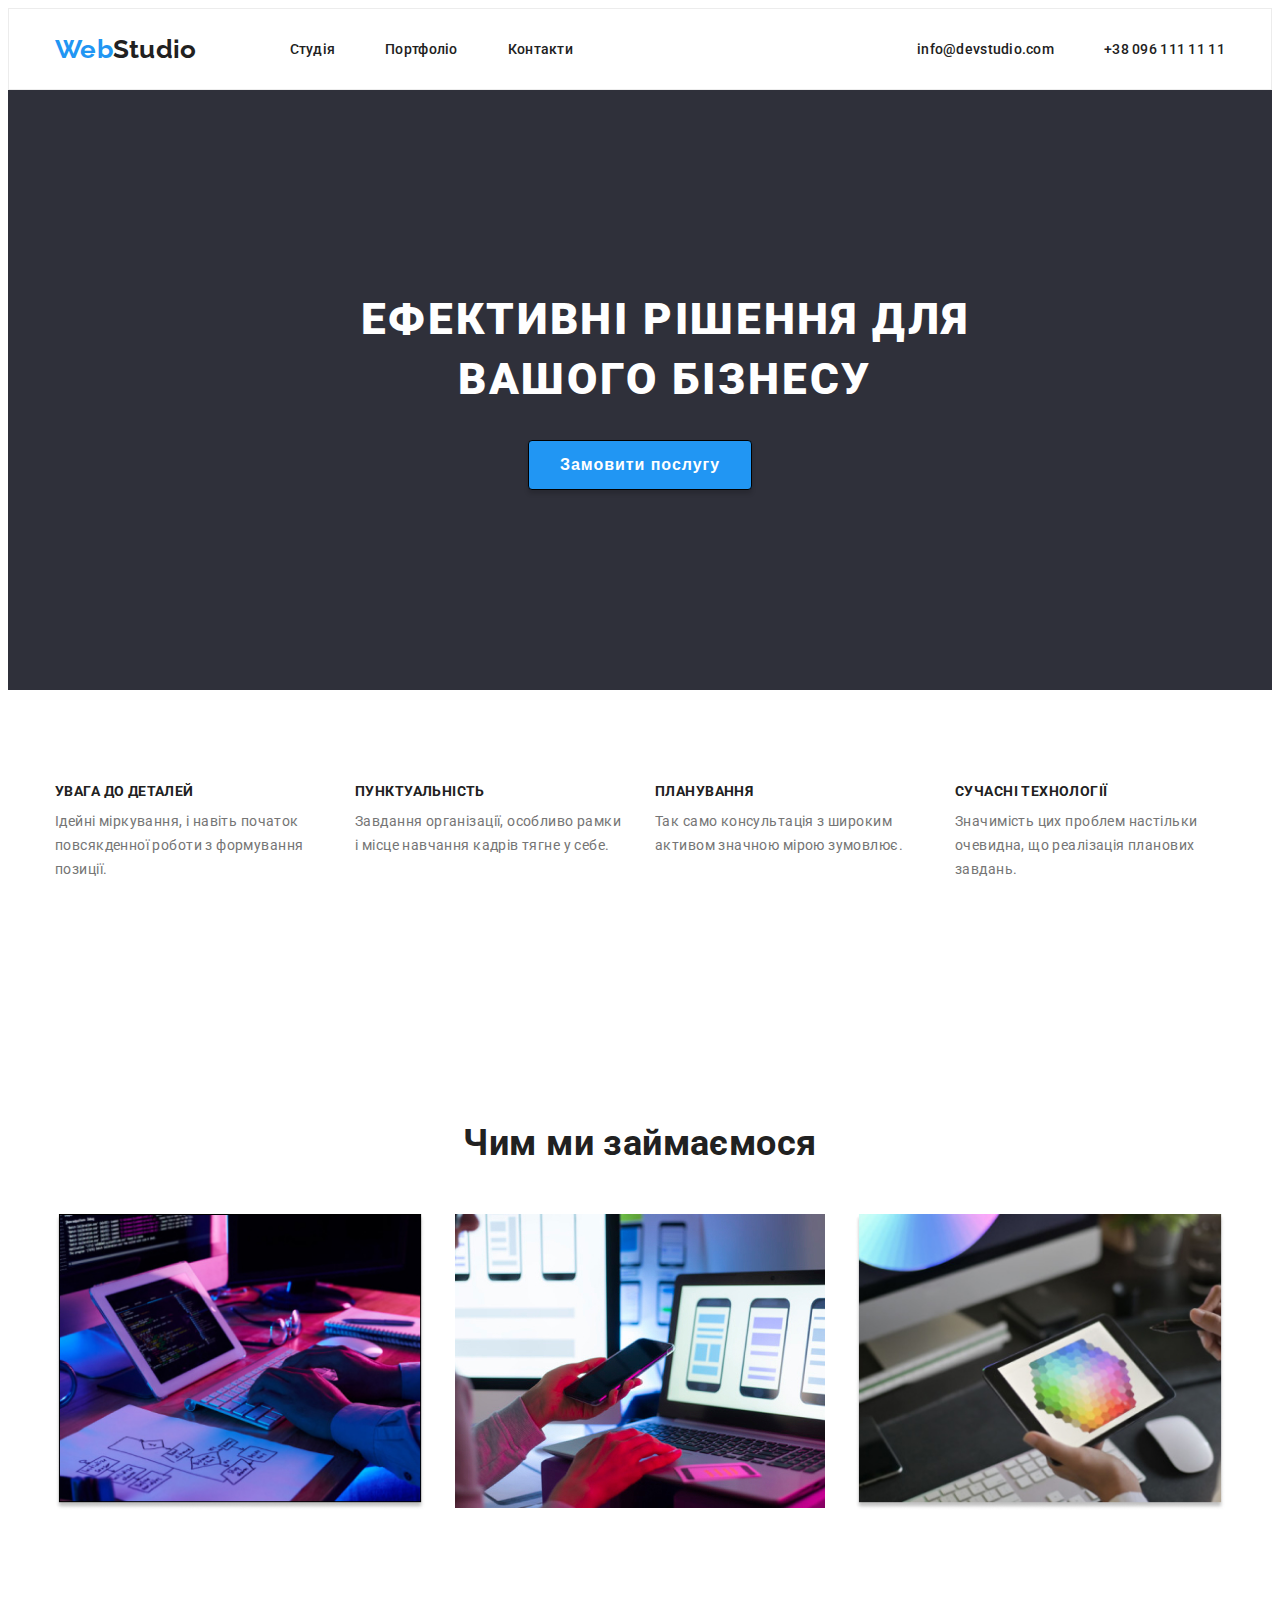
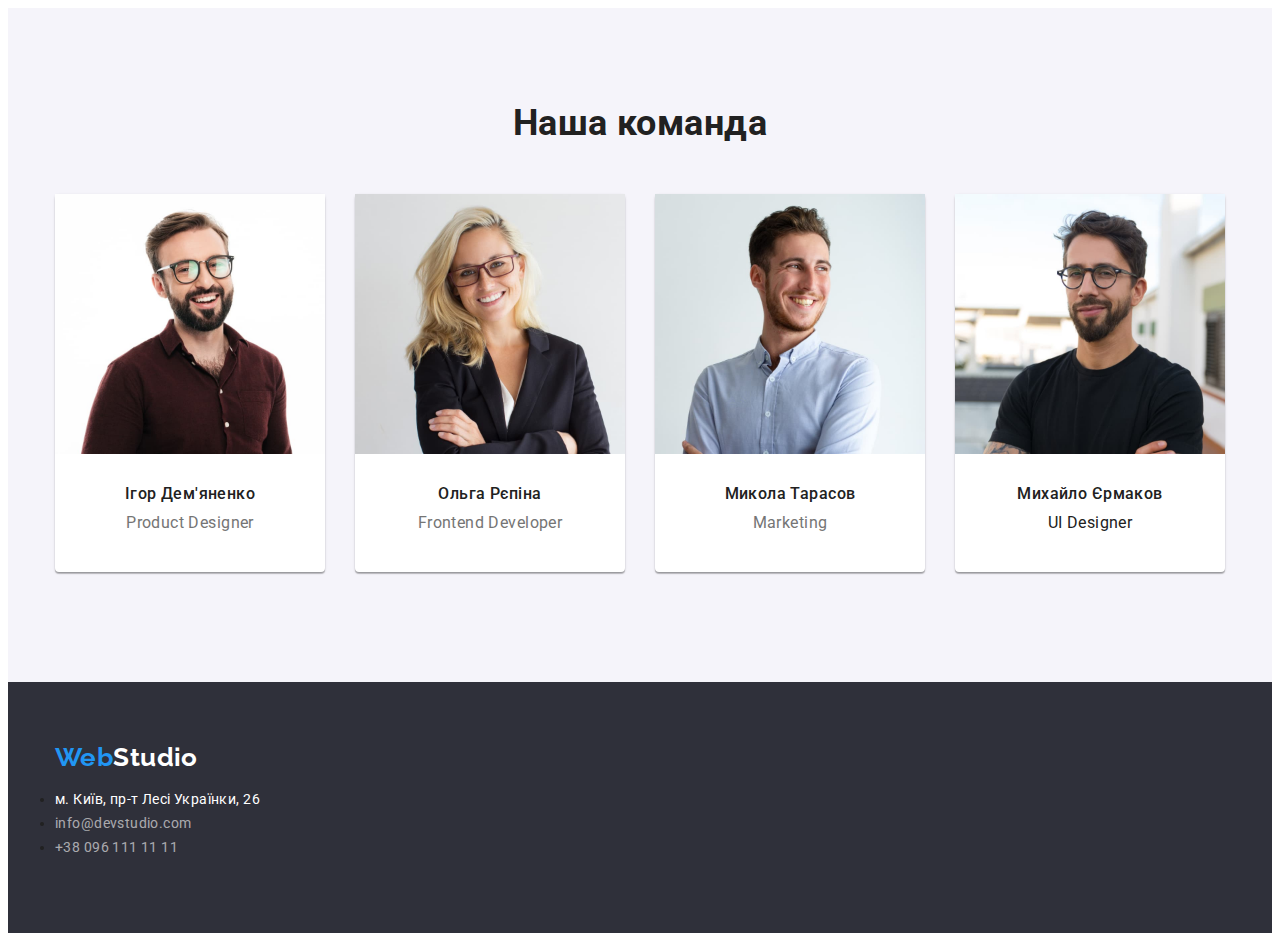
==== index.html @ ac8867df "flex" ====
<!DOCTYPE html>
<html lang="en">
<head>
    <meta charset="UTF-8">
    <meta http-equiv="X-UA-Compatible" content="IE=edge">
    <meta name="viewport" content="width=device-width, initial-scale=1.0">
    <link rel="preconnect" href="https://fonts.googleapis.com">
    <link rel="preconnect" href="https://fonts.gstatic.com" crossorigin>
    <link href="https://fonts.googleapis.com/css2?family=Raleway:wght@700&family=Roboto:wght@400;500;700;900&display=swap"
     rel="stylesheet"> 
	 <link rel="stylesheet" href="./css/normalize.css">
    <link rel="stylesheet" href="./css/style.css">
    
    <title>WebStudio</title>
</head>
<body>
    <!-- Шапка сайта -->
    <header class="page-header"> 
         <div class="header-container container ">
             <nav class="nav ">
             <a  href="./index.html" class=" logo logo-primary link" >
                <span class="logo-style">Web</span>Studio</a>
                <ul class="site-nav list ">
                <li class="iten"><a  href="./index.html" class="nav-link link"> Студія</a></li>
                <li class="iten"><a href="./portfolio.html"class="nav-link link">Портфоліо</a></li>
                <li class="iten"><a href="" class="nav-link link"> Контакти</a></li>
            </ul>
             </nav>
            <ul class="site-nav-list list" >
                <li class="iten"> <a href="mailto:info@devstudio.com"class="nav-link mail link">info@devstudio.com</a>
                </li>
                <li class="iten"> <a href="tel:+380961111111"class="nav-link link">+38 096 111 11 11</a>
                </li>
            </ul>
         </div>
    </header>
    <!-- Герой -->
    <main>
        <section class="hero overlay" >
            <div class="container hero-container">
                <h1 class="hero-title">Ефективні рішення для вашого бізнесу</h1>
                <button href="" class="button primary" type="button">Замовити послугу</button>
            </div>
        </section>
        <!-- Переваги -->
        <section class="features section ">
            <div class="features-container container">
                <!-- <h2>Наш подход</h2> -->
                <h2 hidden>переваги</h2>
                     <ul class=" list features">
                        <li class="features-item">
                <h3 class="uptitle features-title">УВАГА ДО ДЕТАЛЕЙ</h3>
                <p class="features-text">Ідейні міркування, і навіть початок повсякденної роботи з формування позиції.</p>
                </li>
                        <li class="features-item">
                <h3 class="uptitle features-title" >ПУНКТУАЛЬНІСТЬ</h3>
                <p class="features-text">Завдання організації, особливо рамки і місце навчання кадрів тягне у себе.</p>
                </li>
                        <li  class="features-item">
                <h3 class="uptitle features-title">ПЛАНУВАННЯ</h3>
                <p  class="features-text">Так само консультація з широким активом значною мірою зумовлює.</p>
                 </li>
                        <li class="features-item">
                <h3 class="uptitle features-title">СУЧАСНІ ТЕХНОЛОГІЇ</h3>
                <p  class="features-text">Значимість цих проблем настільки очевидна, що реалізація планових завдань.</p>
                </li>
            </div>
        </ul>
        </section>
        <!-- Види послуг -->
         <section  class="work section ">
         <div class="work-container container">
             <h2 class="section-title ">Чим ми займаємося</h2>
                     <ul class="work list" >
                 <li class="work-item">
                    <img src="./images/box 1.jpg"
                     alt="сфера_діяльності"
                     width="370" heigt="294">
                </li>
                 <li class="work-item">
                    <img src="./images/box 2.jpg"
                    alt="сфера_діяльності"
                    width="370"
                    heigt="294">
                </li>
                <li class="work-item">
                    <img src="./images/box 3.jpg"
                    alt="сфера_діяльності"
                    width="370"
                    heigt="294">
                </li>
                </ul>
         </div>
         </section>
        <!--  команда веб студії -->
         <section class="team section">
        <div class="container">
            <h2 class="section-title" >Наша команда</h2>
                <ul class="team">
                    <li class="team-iten">
                    <img src="./images/img(4).jpg"
                    alt="команда"
                    width="270"
                    heigt="260">
                    <h3 class="team-members-name">Ігор Дем'яненко</h3>
                    <p class="team-members-position">Product Designer</p>
                </li>
                <li class="team-iten">
                    <img src="./images/img(1)(1).jpg"
                    alt="команда"
                    width="270"
                    heigt="260">
                    <h3 class="team-members-name">Ольга Рєпіна</h3>
                    <p class="team-members-position">Frontend Developer</p>
                 </li>
                <li class="team-iten" >
                    <img src="./images/img(2)(1).jpg"
                     alt="команда"
                     width="270"
                     heigt="260" >
                     <h3 class="team-members-name">Микола Тарасов</h3>
                     <p class="team-members-position">Marketing</p>
                </li>
                <li class="team-iten" >
                    <img src="./images/img(3)(1).jpg"
                     alt="команда"
                     width="270"
                     heigt="260">
                     <h3 class="team-members-name">Михайло Єрмаков</h3>
                     <p lass="team-members-position">UI Designer</p>
                 </li>
            </ul>
        </div>
    </section>
    </main>
    <footer class="page-footer">
        <div class="footer-container container">
            <a href="./index.html" class="logo secondary link" aria-current="true"><span class="logo-style">Web</span>Studio</a>
            <address class=" address">
                <ul class="address-iten">
               <li>
                    <a href="https://goo.gl/maps/aBXnQsRiagTf6Zbh8"
                    target="blank"class="address-location link"
                    rel="nooperer noreferrer nofolow " >
                    м. Київ, пр-т Лесі Українки, 26</a>
                    </li>
                <li>
                    <a href="mailto:info@devstudio.com"class="link">info@devstudio.com</a>
                  </li>
                <li>
                    <a href="tel:+380961111111"class="link">+38 096 111 11 11</a>
                 </li>
                </ul>
            </address>
        </div>
    </footer>
</body>
</html>
---- css/style.css ----
:root {
        --primary-text-color: #212121;
        --secondary-text-color: #757575;
        --accent-color: #2196F3;
        --primary-white-color: #ffffff;
        --footer-text-color: rgba(255, 255, 255, 0.6);
        --site-devs-text-color: rgba(255, 255, 255, 0.4);
        --secondary-bg-color: #F5F4FA;
        --work-title-bg: rgba(47, 48, 58, 0.8);
        --footer-bg-color: #2F303A;
        --clients-logos-bg: #AFB1B8;
        --ftr-social-logos-bg: rgba(255, 255, 255, 0.1);
        }
        /* General styles */
        body {
        font-family: 'Roboto', sans-serif;
        font-weight: 400;
        font-size: 14px;
        letter-spacing: 0.03em;
        line-height: 1.14;
        color: var(--primary-text-color);
        background-color: var(--primary-white-color);
        }
         /* reset start */
         html {
            box-sizing: border-box;
            }
            *,
            *::before,
            *::after {
            box-sizing: inherit;
            }
         h1,
         h2,
         h3,
         h4,
         h5,
         h6, 
         p{
            margin: 0;
         }
        
        .link {
        text-decoration: none;
        color: var(--primary-text-color);
        }
        .list{
            list-style: none;
            margin: 0;
            padding: 0;
        }
        .img{
            display: block;
        }
        .section{
            padding-top: 94px;
            padding-bottom: 94px;
        }
    
         /* haeder  */
         .container{
            width: 1200px;
            padding-right: 15px;
            padding-left: 15px;
            margin-left: auto;
            margin-right: auto;
         }
         .header-container{
            display: flex;
            align-items: center;
            margin-top: 0;
            padding-top: 0;
            padding-bottom: 0;
            font-weight: 500;
            letter-spacing: 0.02em;
         }
         .header-link{
            margin-right: 93px;
         }
         .page-header{
            border: 1px solid #ECECEC;
         }
        /* Logo  */
        .logo {
        font-family: 'Raleway', sans-serif;
        font-weight: 700;
        }
        .logo-primary{
        font-size: 26px;
        line-height: 31px;
        }
        .logo.secondary {
        font-size: 26px;
        line-height: 31px;
        color: var(--primary-white-color);
        }
        .logo .logo-style {
        color: var(--accent-color);
        }
        /* Website nav */
       .nav{
        display: flex;
        align-items: center;
       }
       .contacts-nav{
        display: flex;
        margin-left: auto;
       }
        .nav-link{
        display: block;
        padding-top: 32px;
        padding-bottom: 32px;
        font-style: normal;
        font-weight: 500;
        font-size: 14px;
        line-height: 16px;
        letter-spacing: 0.02em;
        }
        .nav-link:hover,
        .nav-link:focus {
            color: var(--accent-color);
        }
        .mail{
        margin-right: 50px;
        }
        .contacts-nav .link{   
    
        color: var(--secondary-text-color);
        }
         /* site nav */
         .site-nav {
            display: flex;
            margin-left: 93px;
        } 
        .site-nav .iten{
            
            margin-right: 50px;
        }
        .site-nav-list{
            display: flex;
            margin-left: 344px;
        }
        .site-nav .iten:last-child{
            margin-right: 0;
        }
        .site-nav .iten:not(:last-child){
            margin-right: 50px;
        }
        /* hero section */
        .hero {
            text-align: center;
            background-color: var(--footer-bg-color);
            }
            .overlay    {
            max-width: 1600px;
             height: 600px;
             margin-right: auto;
             margin-left: auto;
                
            background-image: linear-gradient(to right, rgba(47, 48, 58, 0.8), rgba(47, 48, 58, 0.8)), url(../images/hero.jpg);
            background-repeat: no-repeat;
            background-position: center;
            background-size: cover;
                
              }
            .hero-container {
            padding: 200px 277px;
            color: var(--primary-white-color);
            }
        .hero-title {
            margin-bottom: 30px;
         width: 696px;
        font-weight: 900;
        font-size: 44px;
        line-height: 1.36;
        text-align: center;
        letter-spacing: 0.06em;
        text-transform: uppercase;
        color: var(--primary-white-color);
        background-color: var(--footer-bg-color);
        }
        /* Button */
     .button {
        min-width: 216;
        min-height: 50;
        padding: 9px 31px;

        font-size: 16px;
        text-decoration: none;
        border: 1px solid #000000;
        box-shadow: 0px 4px 4px rgba(0, 0, 0, 0.15);
        border-radius: 4px;
        }
     .button.primary {
        font-weight: 700;
        line-height: 30px;
        letter-spacing: 0.06em;
        color: var(--primary-white-color);
        background-color: var(--accent-color);
        }
        .button.secondary {
        font-weight: 500;
        line-height: 1.62;
        letter-spacing: 0.03em;
        color: var(--primary-text-color);
        background-color: var(--secondary-bg-color);
        }
        .button.secondary:hover,
        .button.secondary:focus {
        color: var(--primary-white-color);
        background-color: var(--accent-color);
        }
        /* Uppercase titles */
        .uptitle {
        margin-bottom:10px ;
        font-size: inherit;
        font-weight: 700;
        text-transform: uppercase;
        }
        /* features */
        .features {
            display: flex;
            }
        .uptitle.features-title {
         color: var(--primary-text-color);
        }
        .features-item {
            display: block;
            content: "";
            width: 270px;
            height: 120px;
            margin-bottom: 30px;
            
            background-size: 70px 70px;
            background-repeat: no-repeat;
            background-position: center;
            background-color: var(--primary-white-color);
            border-radius: 4px;;
            }
            .features-item:not(:last-child) {
                margin-right: 30px;
                }
            
        .features-text {
        
        font-weight: 400;
        line-height: 1.71;
        color: var(--secondary-text-color);
        }
        /* General section title*/
        .section-title {
            margin-bottom: 50px;
   
        font-weight: 700;
        font-size: 36px;
        line-height: 42px;
        text-align: center;
        color: var(--primary-text-color);
        }
        /* Work section */
       
        .work {
            display: flex;
            margin-right: auto;
            margin-left: auto;
            }
            .work-item {
                position: relative;
                }
                .work-item:not(:last-child) {
                margin-right: 30px;
                }
                
                
        /* Team section */
        .team {
        padding-inline-start:0;
        background-color: var(--secondary-bg-color);
        font-size: 16px;
        line-height: 1.19;
        display: flex;
        
        }
        .team-iten{
        display: flex;
        flex-direction: column;
        align-items: center;
        padding-bottom: 24px;
   
       
        width: 270px;
        box-shadow: 0px 2px 1px rgba(0, 0, 0, 0.2), 0px 1px 1px rgba(0, 0, 0, 0.14), 0px 1px 3px rgba(0, 0, 0, 0.12);
        border-radius: 4px;
        background-color: var(--primary-white-color);
        }
        .team-iten:not(:last-child) {
            margin-right: 30px;
            }
        
        .team .team-members-name {
        font-size: inherit;
        font-weight: 500;
        color: var(--primary-text-color);
        }
        .team-members-name{
         margin-top: 30px;
         margin-bottom: 10px;
            
        }
        .team .team-members-position {
        color: var(--secondary-text-color);
        }
        .team-members-position{
        margin-top: 0;
        margin-bottom: 16px;}
        /* Footer */
        .page-footer {
        background: var(--footer-bg-color);
        }
        .footer-container{
        padding-top: 60px;
        padding-bottom: 60px;
        }
        /* address */
        
        .address-iten{
         padding-inline-start:0;
        }
        .address .link{
            font-style: normal;
            font-weight: 400;
            font-size: 14px;
            line-height: 24px;
           
            letter-spacing: 0.03em;
            
            color: rgba(255, 255, 255, 0.6);
        }
        .address .link.address-location {
        color: var(--primary-white-color);
        }
        /* Subscription */
        .uptitle.signup-title {
        color: var(--primary-white-color);
        }
        .site-devs {
        font-size: 12px;
        line-height: 2;
        color: var(--site-devs-text-color);
        }
        /* Portfolio page */
        .site-nav .link.current {
            color: var(--accent-color);
        }
        .flex-container{
            display: flex;
            flex-wrap: wrap;
           
        }
        .flex-title{
           padding-left: 24px;
           padding-top: 20px;
        }
        .flex-element{
            width: 370px;
            margin-right: 30px;
            margin-bottom: 30px;
        }
        .flex-element:nth-child(3n){
            margin-right: 0;
            }
        .flex-element:focus,
        .flex-element:hover {
            background: #ffffff;
            /* border: 1px solid #eeeeee; */
            box-sizing: border-box;
            box-shadow: 0px 1px 1px rgba(0, 0, 0, 0.12), 0px 4px 4px rgba(0, 0, 0, 0.06),
            1px 4px 6px rgba(0, 0, 0, 0.16);
            }
        .flex-iten:not(:last-child){
            /* border: 1px solid green; */
        margin-right: 8px;
        }
        .flex-nav{
            display: flex;
        flex-direction: column;
        align-items: center;
        padding-bottom: 34px;
        }
       
        .portfolio-section{
            padding-top: 94px;
            padding-bottom: 94px;
        }
        .portfolio-sample {
            margin-top: 4px;
        font-weight: 700;
        font-size: 18px;
        line-height: 36px;
        letter-spacing: 0.06em;
        color: var(--primary-text-color);
        }
        .portfolio-info {
        font-weight: 400;
        font-size: 16px;
        line-height: 30px;
        color: var(--secondary-text-color);
        }
        .portfolio-description {
        font-size: 18px;
        line-height: 1.56;
        
        color: var(--primary-white-color);
        background-color: var(--accent-color);
        }
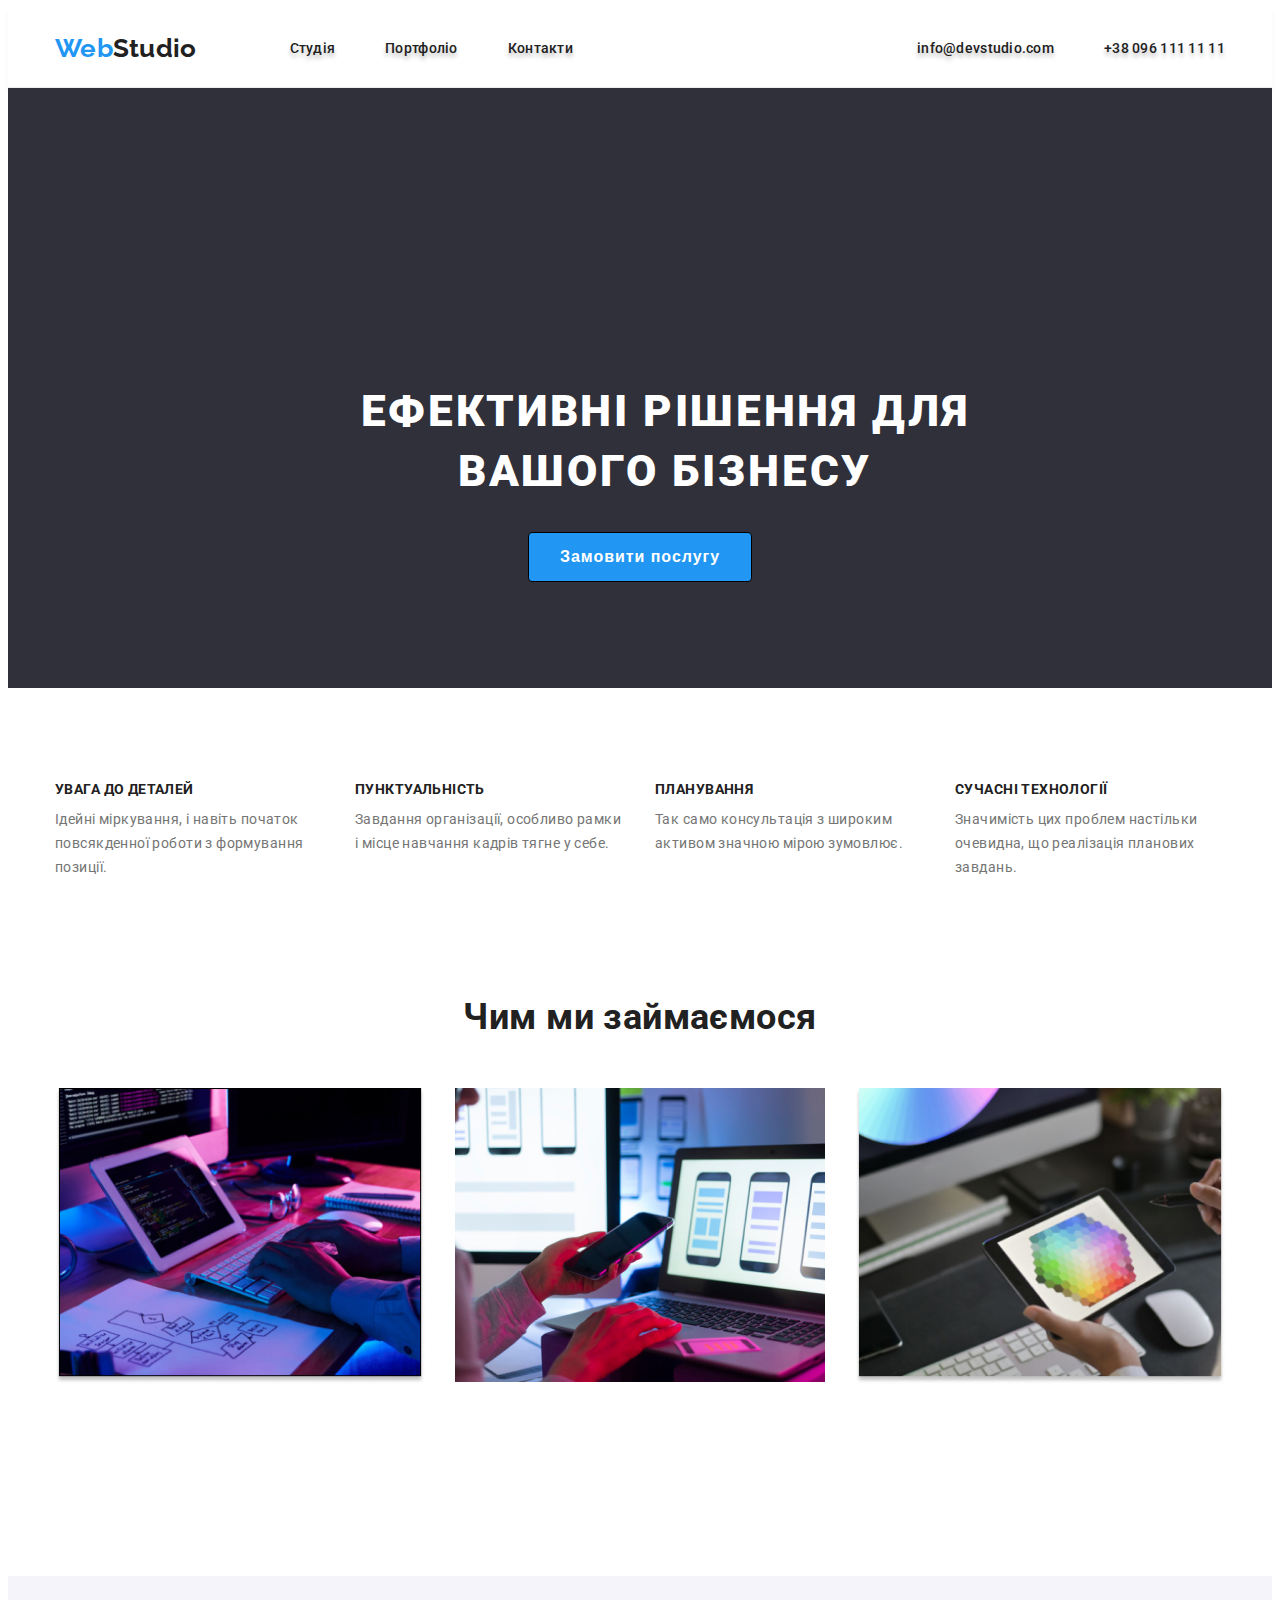
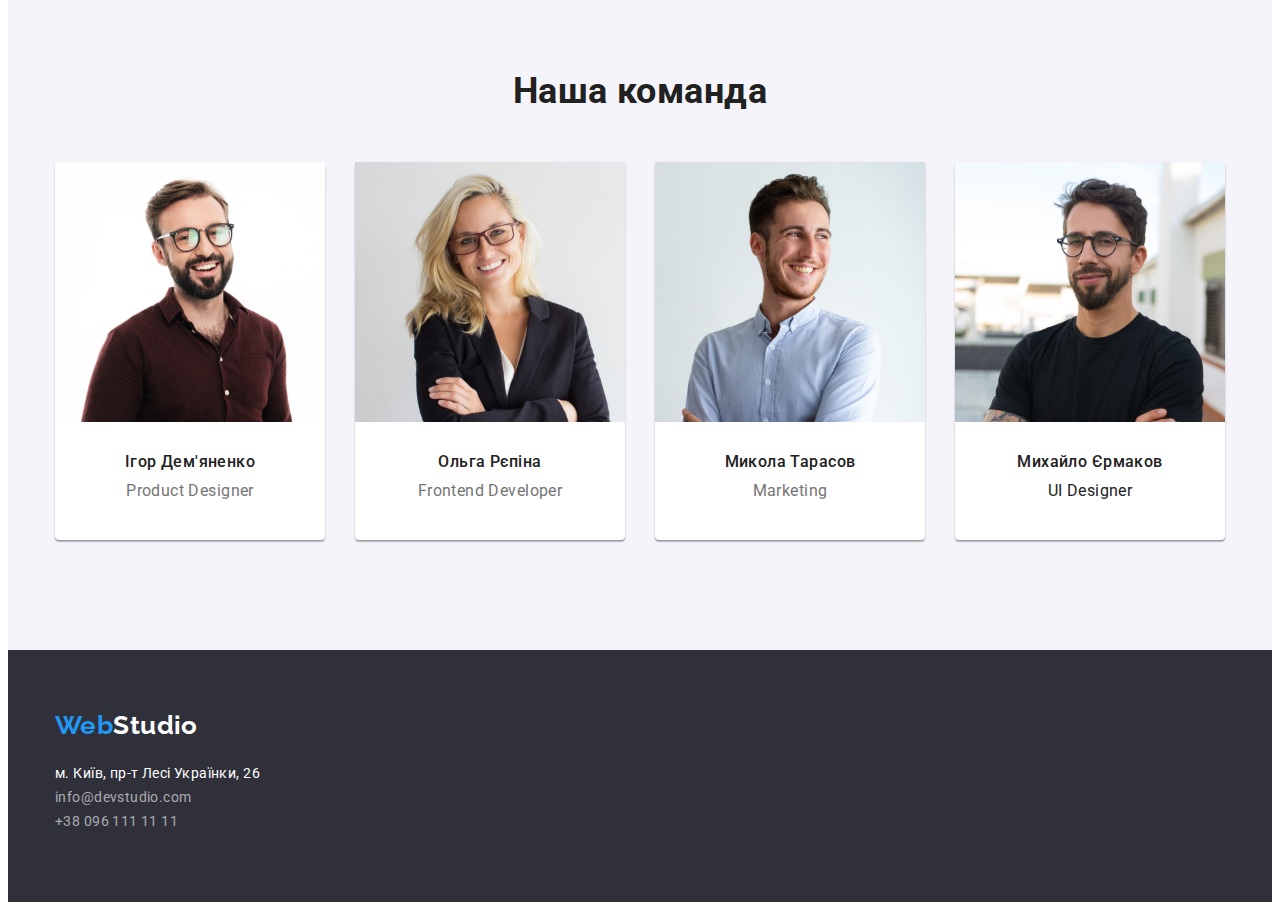
==== commit 407e1ccd: "правка 2" ====
--- a/index.html
+++ b/index.html
@@ -10,7 +10,9 @@
      rel="stylesheet"> 
 	 <link rel="stylesheet" href="./css/normalize.css">
     <link rel="stylesheet" href="./css/style.css">
-    
+    <link rel="stylesheet"  href="https://cdnjs.cloudflare.com/ajax/libs/modern-normalize/1.1.0/modern-normalize.min.css" 
+         integrity="sha512-wpPYUAdjBVSE4KJnH1VR1HeZfpl1ub8YT/NKx4PuQ5NmX2tKuGu6U/JRp5y+Y8XG2tV+wKQpNHVUX03MfMFn9Q=="
+         crossorigin="anonymous" referrerpolicy="no-referrer" />
     <title>WebStudio</title>
 </head>
 <body>
@@ -27,19 +29,19 @@
             </ul>
              </nav>
             <ul class="site-nav-list list" >
-                <li class="iten"> <a href="mailto:info@devstudio.com"class="nav-link mail link">info@devstudio.com</a>
+                <li class="iten"> <a href="mailto:info@devstudio.com"class="contacts-nav-link nav-link mail link">info@devstudio.com</a>
                 </li>
-                <li class="iten"> <a href="tel:+380961111111"class="nav-link link">+38 096 111 11 11</a>
+                <li class="iten"> <a href="tel:+380961111111"class="contacts-nav-link nav-link link">+38 096 111 11 11</a>
                 </li>
             </ul>
          </div>
     </header>
     <!-- Герой -->
     <main>
-        <section class="hero overlay" >
+        <section class="hero overlay section" >
             <div class="container hero-container">
                 <h1 class="hero-title">Ефективні рішення для вашого бізнесу</h1>
-                <button href="" class="button primary" type="button">Замовити послугу</button>
+                <button href="" class="button primary" type="button">  Замовити послугу</button>
             </div>
         </section>
         <!-- Переваги -->
@@ -68,7 +70,7 @@
         </ul>
         </section>
         <!-- Види послуг -->
-         <section  class="work section ">
+         <section  class="work  ">
          <div class="work-container container">
              <h2 class="section-title ">Чим ми займаємося</h2>
                      <ul class="work list" >
@@ -93,7 +95,7 @@
          </div>
          </section>
         <!--  команда веб студії -->
-         <section class="team section">
+         <section class="team-section section">
         <div class="container">
             <h2 class="section-title" >Наша команда</h2>
                 <ul class="team">
@@ -137,7 +139,7 @@
         <div class="footer-container container">
             <a href="./index.html" class="logo secondary link" aria-current="true"><span class="logo-style">Web</span>Studio</a>
             <address class=" address">
-                <ul class="address-iten">
+                <ul class="list address-iten">
                <li>
                     <a href="https://goo.gl/maps/aBXnQsRiagTf6Zbh8"
                     target="blank"class="address-location link"
--- a/css/style.css
+++ b/css/style.css
@@ -77,10 +77,18 @@
             letter-spacing: 0.02em;
          }
          .header-link{
-            margin-right: 93px;
+            
          }
          .page-header{
-            border: 1px solid #ECECEC;
+            max-width: 1600px;
+            height: 80px;
+            margin-right: auto;
+            margin-left: auto;
+            
+        box-shadow: 0px 4px 4px #F5F5F5;
+        border-bottom-width: 1px;
+        border-bottom-style:solid ;
+        border-bottom-color: #ECECEC;
          }
         /* Logo  */
         .logo {
@@ -117,11 +125,15 @@
         font-size: 14px;
         line-height: 16px;
         letter-spacing: 0.02em;
+        text-shadow: 0px 4px 4px rgba(0, 0, 0, 0.25);
         }
         .nav-link:hover,
         .nav-link:focus {
             color: var(--accent-color);
         }
+        .nav-link:active{
+            color: var(--accent-color);
+        }
         .mail{
         margin-right: 50px;
         }
@@ -131,8 +143,10 @@
         }
          /* site nav */
          .site-nav {
+            
             display: flex;
             margin-left: 93px;
+            color: var(--primary-text-color);
         } 
         .site-nav .iten{
             
@@ -166,6 +180,7 @@
                 
               }
             .hero-container {
+                
             padding: 200px 277px;
             color: var(--primary-white-color);
             }
@@ -189,26 +204,35 @@
 
         font-size: 16px;
         text-decoration: none;
-        border: 1px solid #000000;
-        box-shadow: 0px 4px 4px rgba(0, 0, 0, 0.15);
+        border: 1px ;
+       
+        }
+     .button.primary {
         border-radius: 4px;
-        }
-     .button.primary {
         font-weight: 700;
+        font-size: 16px;
         line-height: 30px;
         letter-spacing: 0.06em;
         color: var(--primary-white-color);
         background-color: var(--accent-color);
+      
+        letter-spacing: 0.06em;
+         color: #FFFFFF;
+        border: 1px solid #000000;
+        
         }
         .button.secondary {
-        font-weight: 500;
-        line-height: 1.62;
+        font-weight: 400;
+        font-size: 16px;
+        line-height: 30px;
         letter-spacing: 0.03em;
         color: var(--primary-text-color);
         background-color: var(--secondary-bg-color);
         }
         .button.secondary:hover,
         .button.secondary:focus {
+            box-shadow: 0px 4px 4px rgba(0, 0, 0, 0.15);
+            border-radius: 4px;
         color: var(--primary-white-color);
         background-color: var(--accent-color);
         }
@@ -231,7 +255,7 @@
             content: "";
             width: 270px;
             height: 120px;
-            margin-bottom: 30px;
+            
             
             background-size: 70px 70px;
             background-repeat: no-repeat;
@@ -251,7 +275,7 @@
         }
         /* General section title*/
         .section-title {
-            margin-bottom: 50px;
+         margin-bottom: 50px;
    
         font-weight: 700;
         font-size: 36px;
@@ -265,19 +289,31 @@
             display: flex;
             margin-right: auto;
             margin-left: auto;
-            }
-            .work-item {
-                position: relative;
+            padding-bottom: 94px;
+
+            }
+         .work-item {
+            position: relative;
+            display:block;
                 }
-                .work-item:not(:last-child) {
-                margin-right: 30px;
+        .work-item:not(:last-child) {
+             margin-right: 30px;
                 }
                 
                 
         /* Team section */
+        .team-section{
+        max-width: 1600px;
+      
+        margin-right: auto;
+        margin-left: auto;
+            background-color: var(--secondary-bg-color);
+        }
         .team {
+            
         padding-inline-start:0;
-        background-color: var(--secondary-bg-color);
+        margin-block-start: 1em;
+        margin-block-end: 1em;
         font-size: 16px;
         line-height: 1.19;
         display: flex;
@@ -317,6 +353,10 @@
         margin-bottom: 16px;}
         /* Footer */
         .page-footer {
+        max-width: 1600px;
+        height: 252px;
+        margin-right: auto;
+        margin-left: auto;
         background: var(--footer-bg-color);
         }
         .footer-container{
@@ -326,7 +366,8 @@
         /* address */
         
         .address-iten{
-         padding-inline-start:0;
+            padding-top: 20px;
+            font-size: 0;
         }
         .address .link{
             font-style: normal;
@@ -360,28 +401,42 @@
            
         }
         .flex-title{
-           padding-left: 24px;
-           padding-top: 20px;
+            padding: 20px 24px;
         }
         .flex-element{
+
             width: 370px;
             margin-right: 30px;
             margin-bottom: 30px;
+            border: 1px solid #eeeeee;
+             border-top: none;
         }
         .flex-element:nth-child(3n){
             margin-right: 0;
             }
-        .flex-element:focus,
-        .flex-element:hover {
+        
+        .flex-element{
+            background: #ffffff;
+            /* border: 1px solid #eeeeee; */
+            box-sizing: border-box;
+            
+            ;
+            }
+        .flex-iten:not(:last-child){
+            /* border: 1px solid green; */
+        margin-right: 8px;}
+
+        .flex-iten:focus,
+        .flex-iten:hover {
             background: #ffffff;
             /* border: 1px solid #eeeeee; */
             box-sizing: border-box;
             box-shadow: 0px 1px 1px rgba(0, 0, 0, 0.12), 0px 4px 4px rgba(0, 0, 0, 0.06),
             1px 4px 6px rgba(0, 0, 0, 0.16);
             }
-        .flex-iten:not(:last-child){
-            /* border: 1px solid green; */
-        margin-right: 8px;
+        
+        .iten{
+            display:block;
         }
         .flex-nav{
             display: flex;
@@ -395,11 +450,11 @@
             padding-bottom: 94px;
         }
         .portfolio-sample {
-            margin-top: 4px;
+           
         font-weight: 700;
         font-size: 18px;
         line-height: 36px;
-        letter-spacing: 0.06em;
+        
         color: var(--primary-text-color);
         }
         .portfolio-info {
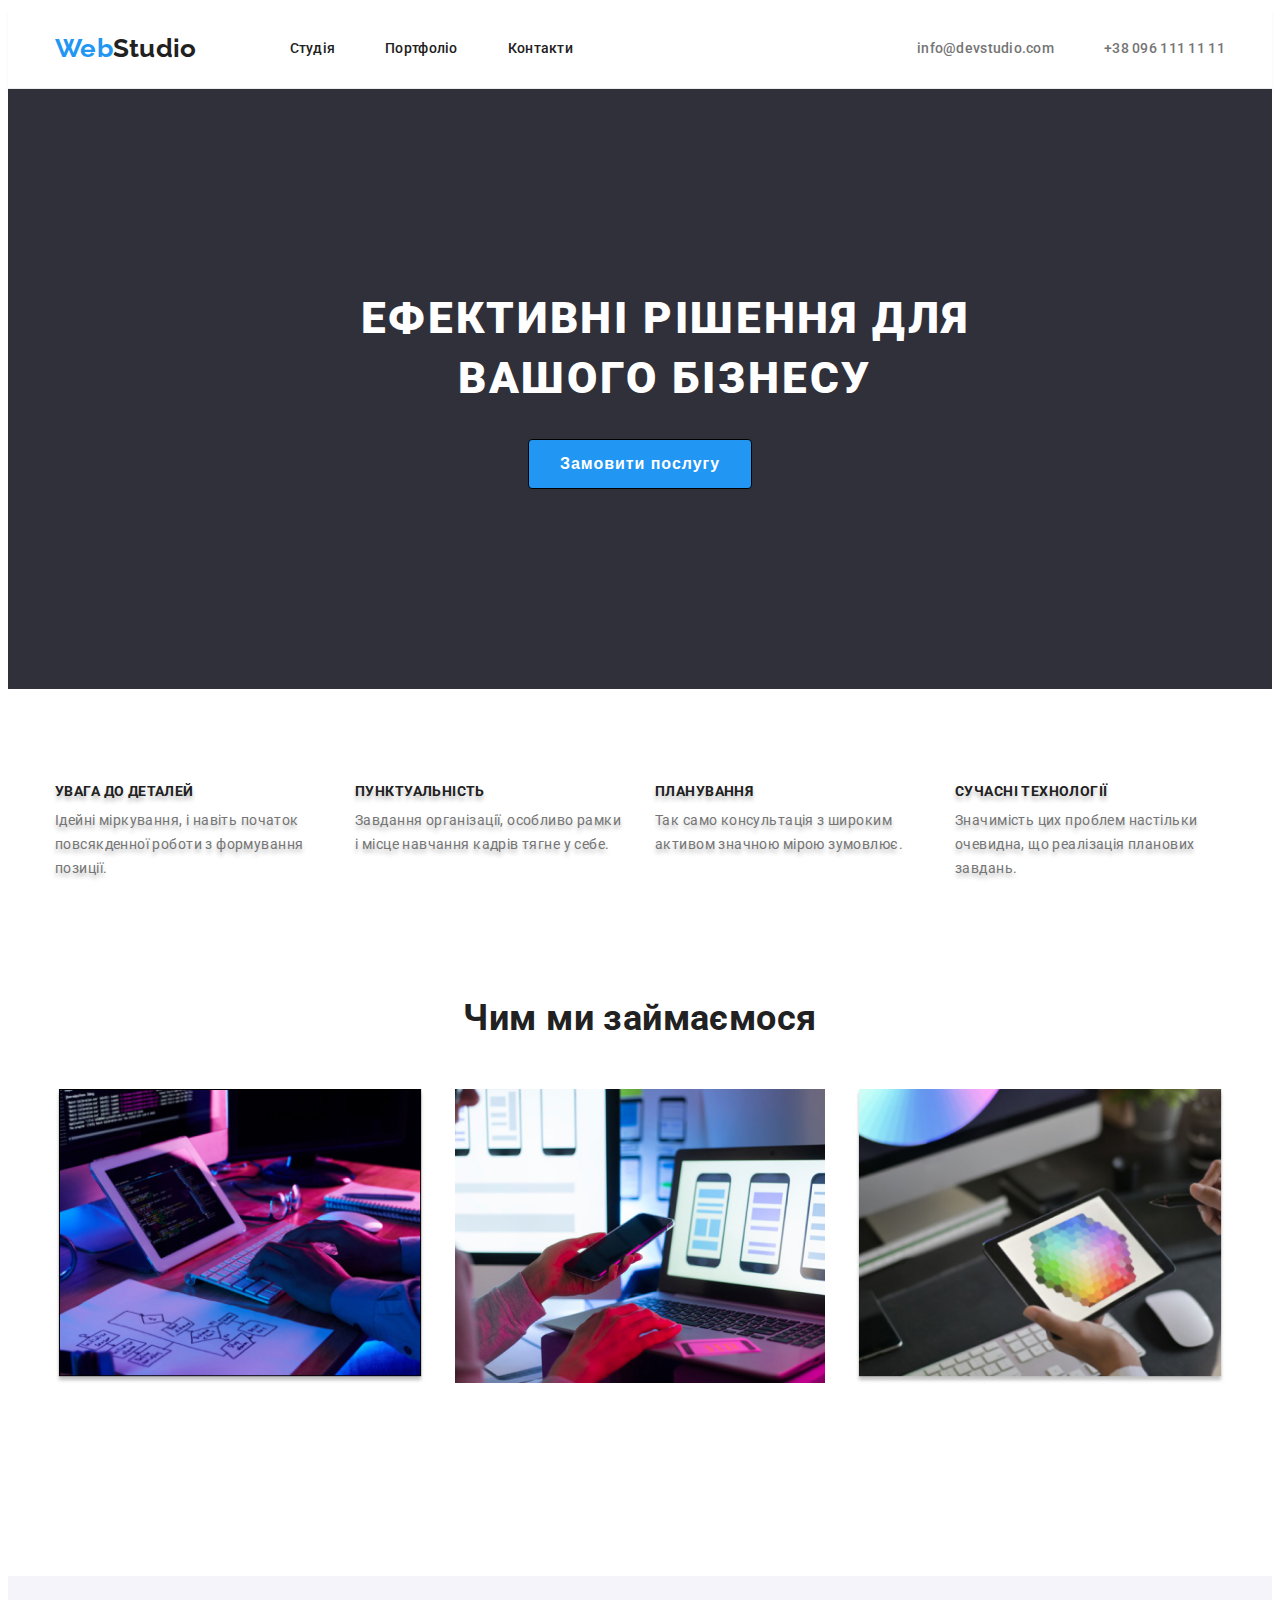
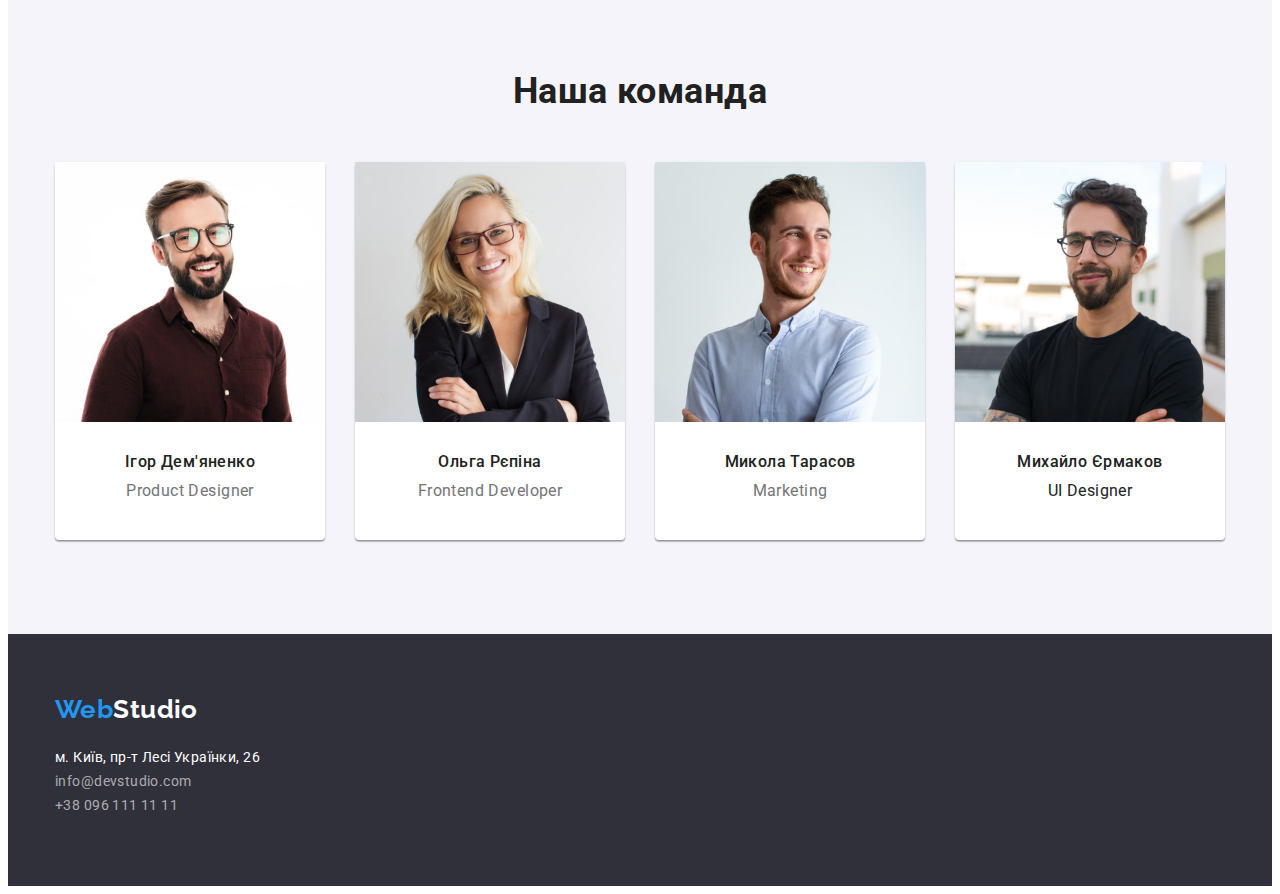
==== commit d8a96f7c: "правка 6.11" ====
--- a/index.html
+++ b/index.html
@@ -6,13 +6,13 @@
     <meta name="viewport" content="width=device-width, initial-scale=1.0">
     <link rel="preconnect" href="https://fonts.googleapis.com">
     <link rel="preconnect" href="https://fonts.gstatic.com" crossorigin>
-    <link href="https://fonts.googleapis.com/css2?family=Raleway:wght@700&family=Roboto:wght@400;500;700;900&display=swap"
-     rel="stylesheet"> 
-	 <link rel="stylesheet" href="./css/normalize.css">
-    <link rel="stylesheet" href="./css/style.css">
     <link rel="stylesheet"  href="https://cdnjs.cloudflare.com/ajax/libs/modern-normalize/1.1.0/modern-normalize.min.css" 
          integrity="sha512-wpPYUAdjBVSE4KJnH1VR1HeZfpl1ub8YT/NKx4PuQ5NmX2tKuGu6U/JRp5y+Y8XG2tV+wKQpNHVUX03MfMFn9Q=="
          crossorigin="anonymous" referrerpolicy="no-referrer" />
+    <link href="https://fonts.googleapis.com/css2?family=Raleway:wght@700&family=Roboto:wght@400;500;700;900&display=swap"
+        rel="stylesheet"> 
+	<link rel="stylesheet" href="./css/style.css">
+    
     <title>WebStudio</title>
 </head>
 <body>
@@ -29,16 +29,16 @@
             </ul>
              </nav>
             <ul class="site-nav-list list" >
-                <li class="iten"> <a href="mailto:info@devstudio.com"class="contacts-nav-link nav-link mail link">info@devstudio.com</a>
+                <li class="iten"> <a href="mailto:info@devstudio.com"class="contacts-nav-link mail link">info@devstudio.com</a>
                 </li>
-                <li class="iten"> <a href="tel:+380961111111"class="contacts-nav-link nav-link link">+38 096 111 11 11</a>
+                <li class="iten"> <a href="tel:+380961111111"class="contacts-nav-link link">+38 096 111 11 11</a>
                 </li>
             </ul>
          </div>
     </header>
     <!-- Герой -->
     <main>
-        <section class="hero overlay section" >
+        <section class="hero  " >
             <div class="container hero-container">
                 <h1 class="hero-title">Ефективні рішення для вашого бізнесу</h1>
                 <button href="" class="button primary" type="button">  Замовити послугу</button>
--- a/css/style.css
+++ b/css/style.css
@@ -80,10 +80,7 @@
             
          }
          .page-header{
-            max-width: 1600px;
-            height: 80px;
-            margin-right: auto;
-            margin-left: auto;
+           
             
         box-shadow: 0px 4px 4px #F5F5F5;
         border-bottom-width: 1px;
@@ -125,7 +122,7 @@
         font-size: 14px;
         line-height: 16px;
         letter-spacing: 0.02em;
-        text-shadow: 0px 4px 4px rgba(0, 0, 0, 0.25);
+        
         }
         .nav-link:hover,
         .nav-link:focus {
@@ -134,11 +131,25 @@
         .nav-link:active{
             color: var(--accent-color);
         }
+        .nav-link-portfolio{
+            text-shadow: 0px 4px 4px rgba(0, 0, 0, 0.25);
+        }
         .mail{
         margin-right: 50px;
         }
-        .contacts-nav .link{   
-    
+        .contacts-nav-link:hover,
+        .contacts-nav-link:focus{
+            color: var(--accent-color);
+        }
+        .contacts-nav-link{   
+            display: block;
+            padding-top: 32px;
+            padding-bottom: 32px;
+            font-style: normal;
+            font-weight: 500;
+            font-size: 14px;
+            line-height: 16px;
+            letter-spacing: 0.02em;
         color: var(--secondary-text-color);
         }
          /* site nav */
@@ -167,18 +178,9 @@
             text-align: center;
             background-color: var(--footer-bg-color);
             }
-            .overlay    {
-            max-width: 1600px;
-             height: 600px;
-             margin-right: auto;
-             margin-left: auto;
+          
                 
-            background-image: linear-gradient(to right, rgba(47, 48, 58, 0.8), rgba(47, 48, 58, 0.8)), url(../images/hero.jpg);
-            background-repeat: no-repeat;
-            background-position: center;
-            background-size: cover;
-                
-              }
+              
             .hero-container {
                 
             padding: 200px 277px;
@@ -205,7 +207,7 @@
         font-size: 16px;
         text-decoration: none;
         border: 1px ;
-       
+        border-radius: 4px;
         }
      .button.primary {
         border-radius: 4px;
@@ -222,12 +224,14 @@
         
         }
         .button.secondary {
-        font-weight: 400;
+        font-style: normal;
+        font-weight: 500;
         font-size: 16px;
-        line-height: 30px;
+        line-height: 26px;;
         letter-spacing: 0.03em;
         color: var(--primary-text-color);
         background-color: var(--secondary-bg-color);
+        
         }
         .button.secondary:hover,
         .button.secondary:focus {
@@ -239,13 +243,17 @@
         /* Uppercase titles */
         .uptitle {
         margin-bottom:10px ;
-        font-size: inherit;
+        font-style: normal;
         font-weight: 700;
-        text-transform: uppercase;
+        font-size: 14px;
+        line-height: 16px;
+        letter-spacing: 0.03em;
+        text-transform: uppercase
         }
         /* features */
         .features {
             display: flex;
+            text-shadow: 0px 4px 4px rgba(0, 0, 0, 0.25);
             }
         .uptitle.features-title {
          color: var(--primary-text-color);
@@ -303,8 +311,7 @@
                 
         /* Team section */
         .team-section{
-        max-width: 1600px;
-      
+        
         margin-right: auto;
         margin-left: auto;
             background-color: var(--secondary-bg-color);
@@ -312,8 +319,8 @@
         .team {
             
         padding-inline-start:0;
-        margin-block-start: 1em;
-        margin-block-end: 1em;
+        margin: 0;
+        
         font-size: 16px;
         line-height: 1.19;
         display: flex;
@@ -353,7 +360,7 @@
         margin-bottom: 16px;}
         /* Footer */
         .page-footer {
-        max-width: 1600px;
+        
         height: 252px;
         margin-right: auto;
         margin-left: auto;
@@ -366,7 +373,7 @@
         /* address */
         
         .address-iten{
-            padding-top: 20px;
+            margin-top: 20px;
             font-size: 0;
         }
         .address .link{
@@ -431,8 +438,7 @@
             background: #ffffff;
             /* border: 1px solid #eeeeee; */
             box-sizing: border-box;
-            box-shadow: 0px 1px 1px rgba(0, 0, 0, 0.12), 0px 4px 4px rgba(0, 0, 0, 0.06),
-            1px 4px 6px rgba(0, 0, 0, 0.16);
+           
             }
         
         .iten{
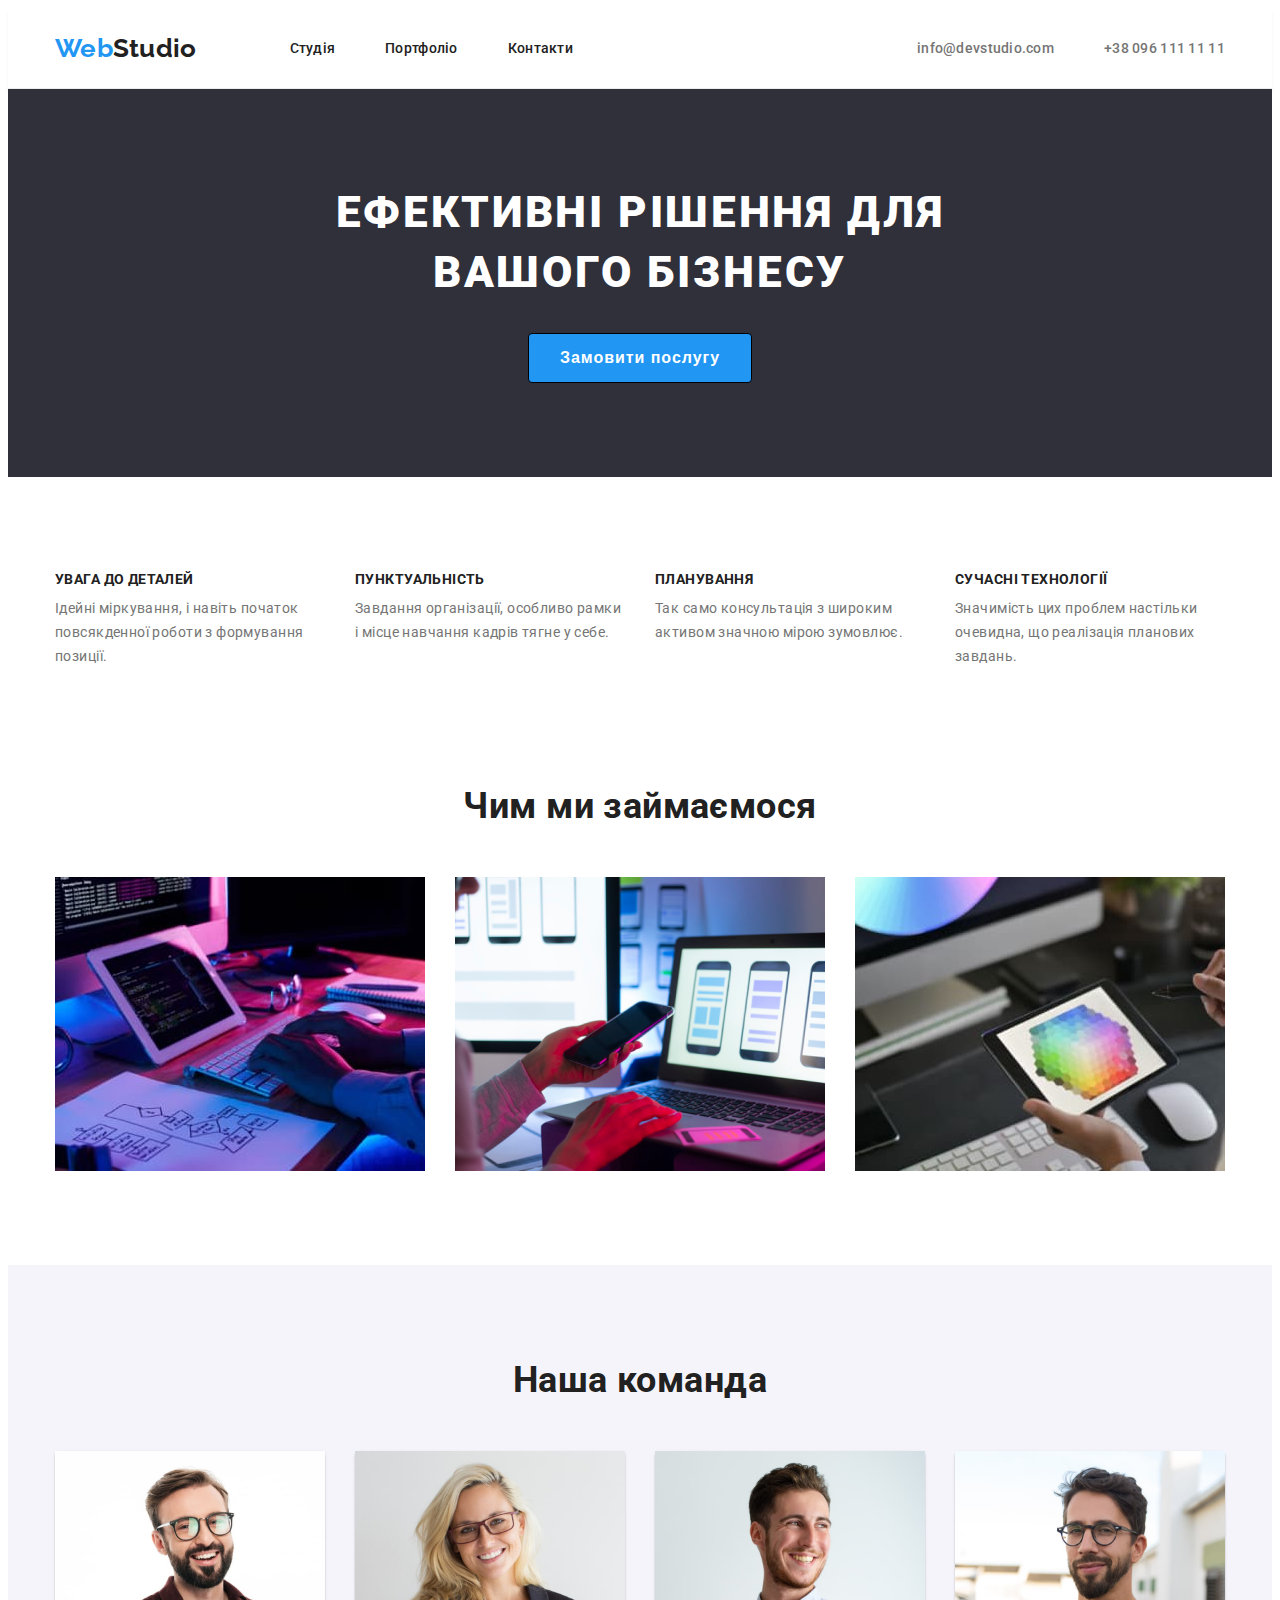
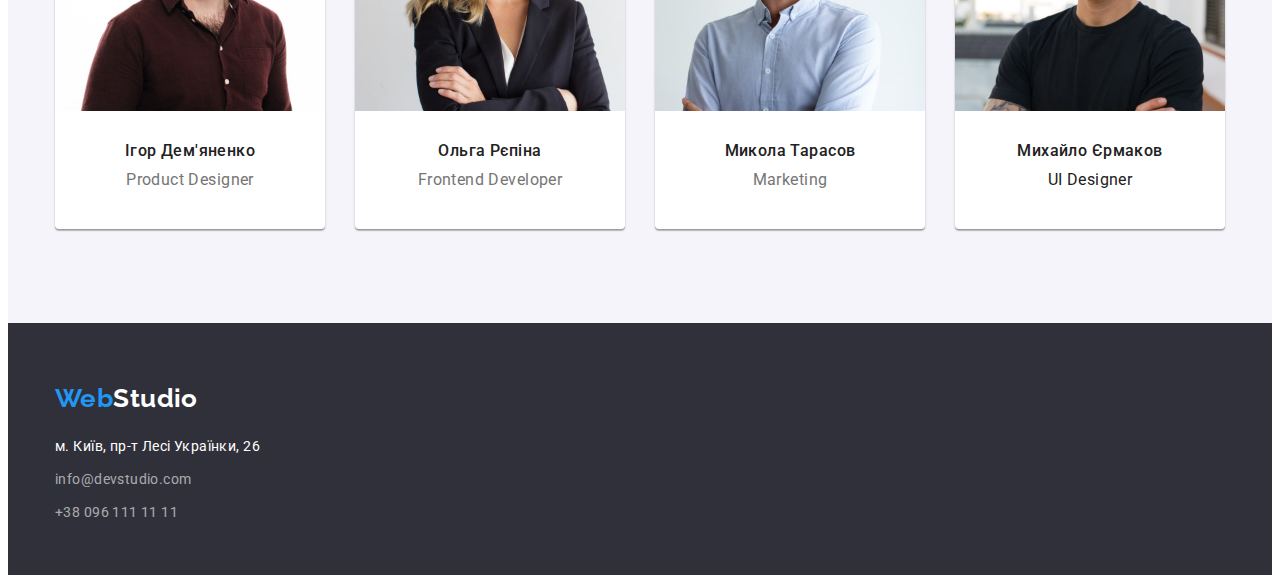
==== commit 35e4a3e8: "правки7.11" ====
--- a/index.html
+++ b/index.html
@@ -17,8 +17,8 @@
 </head>
 <body>
     <!-- Шапка сайта -->
-    <header class="page-header"> 
-         <div class="header-container container ">
+    <header class="page-header "> 
+         <div class="header-container container  ">
              <nav class="nav ">
              <a  href="./index.html" class=" logo logo-primary link" >
                 <span class="logo-style">Web</span>Studio</a>
@@ -38,11 +38,11 @@
     </header>
     <!-- Герой -->
     <main>
-        <section class="hero  " >
-            <div class="container hero-container">
-                <h1 class="hero-title">Ефективні рішення для вашого бізнесу</h1>
+        <section class="hero section " >
+            
+                <h1 class="hero-title container">Ефективні рішення для вашого бізнесу</h1>
                 <button href="" class="button primary" type="button">  Замовити послугу</button>
-            </div>
+            
         </section>
         <!-- Переваги -->
         <section class="features section ">
@@ -70,12 +70,12 @@
         </ul>
         </section>
         <!-- Види послуг -->
-         <section  class="work  ">
-         <div class="work-container container">
+         <section  class="work section ">
+         <div class=" container"  >
              <h2 class="section-title ">Чим ми займаємося</h2>
                      <ul class="work list" >
                  <li class="work-item">
-                    <img src="./images/box 1.jpg"
+                    <img  src="./images/box 1.jpg"
                      alt="сфера_діяльності"
                      width="370" heigt="294">
                 </li>
@@ -140,16 +140,16 @@
             <a href="./index.html" class="logo secondary link" aria-current="true"><span class="logo-style">Web</span>Studio</a>
             <address class=" address">
                 <ul class="list address-iten">
-               <li>
+               <li class="footer">
                     <a href="https://goo.gl/maps/aBXnQsRiagTf6Zbh8"
                     target="blank"class="address-location link"
                     rel="nooperer noreferrer nofolow " >
                     м. Київ, пр-т Лесі Українки, 26</a>
                     </li>
-                <li>
+                <li class="footer">
                     <a href="mailto:info@devstudio.com"class="link">info@devstudio.com</a>
                   </li>
-                <li>
+                <li >
                     <a href="tel:+380961111111"class="link">+38 096 111 11 11</a>
                  </li>
                 </ul>
--- a/css/style.css
+++ b/css/style.css
@@ -53,7 +53,9 @@
         }
         .img{
             display: block;
-        }
+
+        }
+        
         .section{
             padding-top: 94px;
             padding-bottom: 94px;
@@ -131,7 +133,13 @@
         .nav-link:active{
             color: var(--accent-color);
         }
+        .nav-link-portfolio:hover,
+        .nav-link-portfolio:focus{
+            color: var(--accent-color);
+            
+        }
         .nav-link-portfolio{
+            
             text-shadow: 0px 4px 4px rgba(0, 0, 0, 0.25);
         }
         .mail{
@@ -178,16 +186,15 @@
             text-align: center;
             background-color: var(--footer-bg-color);
             }
-          
-                
-              
-            .hero-container {
-                
-            padding: 200px 277px;
-            color: var(--primary-white-color);
-            }
+          .hero-container {
+                 color: var(--primary-white-color);
+            }
+            .hero .section{
+                padding: 200px;
+            }
+
         .hero-title {
-            margin-bottom: 30px;
+        margin-bottom: 30px;
          width: 696px;
         font-weight: 900;
         font-size: 44px;
@@ -195,6 +202,7 @@
         text-align: center;
         letter-spacing: 0.06em;
         text-transform: uppercase;
+       
         color: var(--primary-white-color);
         background-color: var(--footer-bg-color);
         }
@@ -224,6 +232,7 @@
         
         }
         .button.secondary {
+        cursor:pointer;
         font-style: normal;
         font-weight: 500;
         font-size: 16px;
@@ -253,14 +262,14 @@
         /* features */
         .features {
             display: flex;
-            text-shadow: 0px 4px 4px rgba(0, 0, 0, 0.25);
+            padding-bottom: 0;
             }
         .uptitle.features-title {
          color: var(--primary-text-color);
         }
         .features-item {
             display: block;
-            content: "";
+            
             width: 270px;
             height: 120px;
             
@@ -297,12 +306,12 @@
             display: flex;
             margin-right: auto;
             margin-left: auto;
-            padding-bottom: 94px;
-
-            }
+            vertical-align: bottom;
+             }
          .work-item {
             position: relative;
-            display:block;
+            display: flex;
+           
                 }
         .work-item:not(:last-child) {
              margin-right: 30px;
@@ -360,17 +369,19 @@
         margin-bottom: 16px;}
         /* Footer */
         .page-footer {
+        padding-top: 60px;
+        padding-bottom: 60px;
         
         height: 252px;
         margin-right: auto;
         margin-left: auto;
         background: var(--footer-bg-color);
         }
-        .footer-container{
-        padding-top: 60px;
-        padding-bottom: 60px;
-        }
+       .footer{
+        margin-bottom: 9px;
+       }
         /* address */
+       
         
         .address-iten{
             margin-top: 20px;
@@ -438,7 +449,6 @@
             background: #ffffff;
             /* border: 1px solid #eeeeee; */
             box-sizing: border-box;
-           
             }
         
         .iten{
@@ -451,10 +461,10 @@
         padding-bottom: 34px;
         }
        
-        .portfolio-section{
-            padding-top: 94px;
-            padding-bottom: 94px;
-        }
+        .fon{
+            margin-bottom: 0;
+        }
+       
         .portfolio-sample {
            
         font-weight: 700;
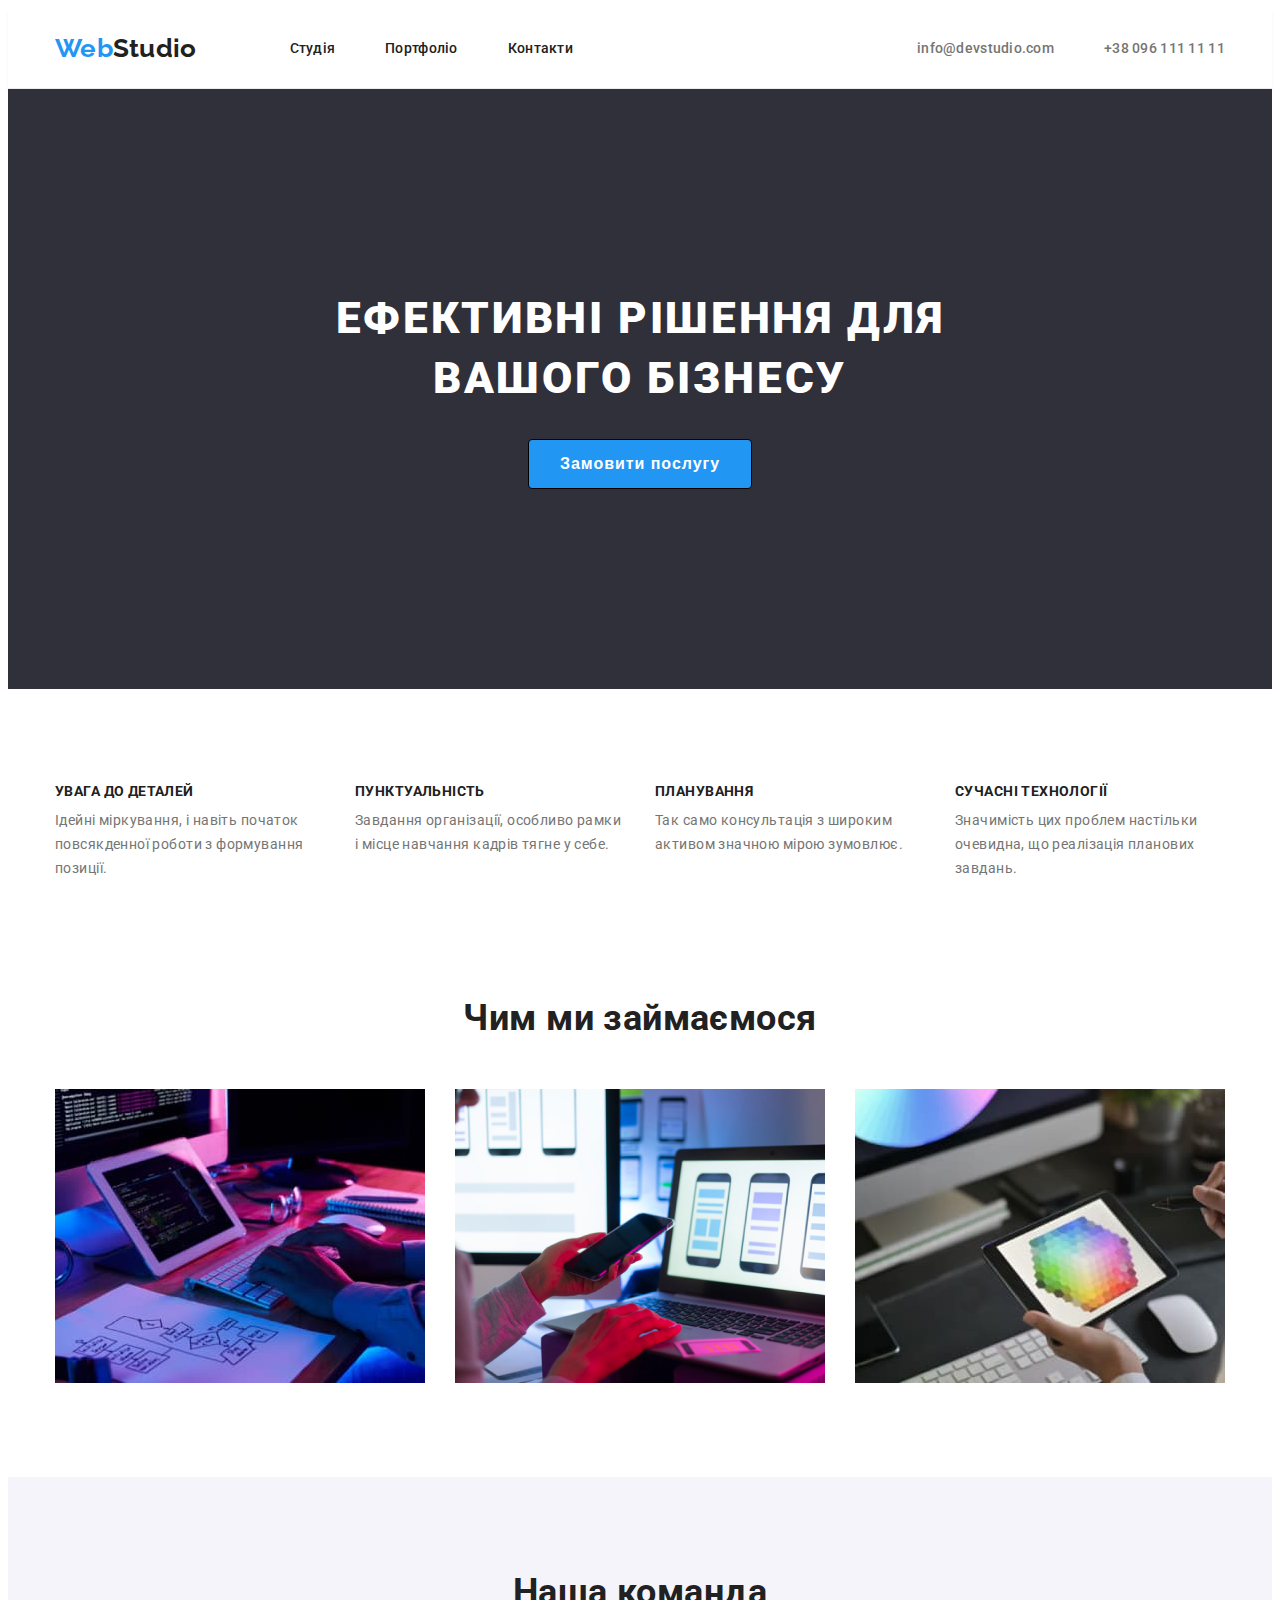
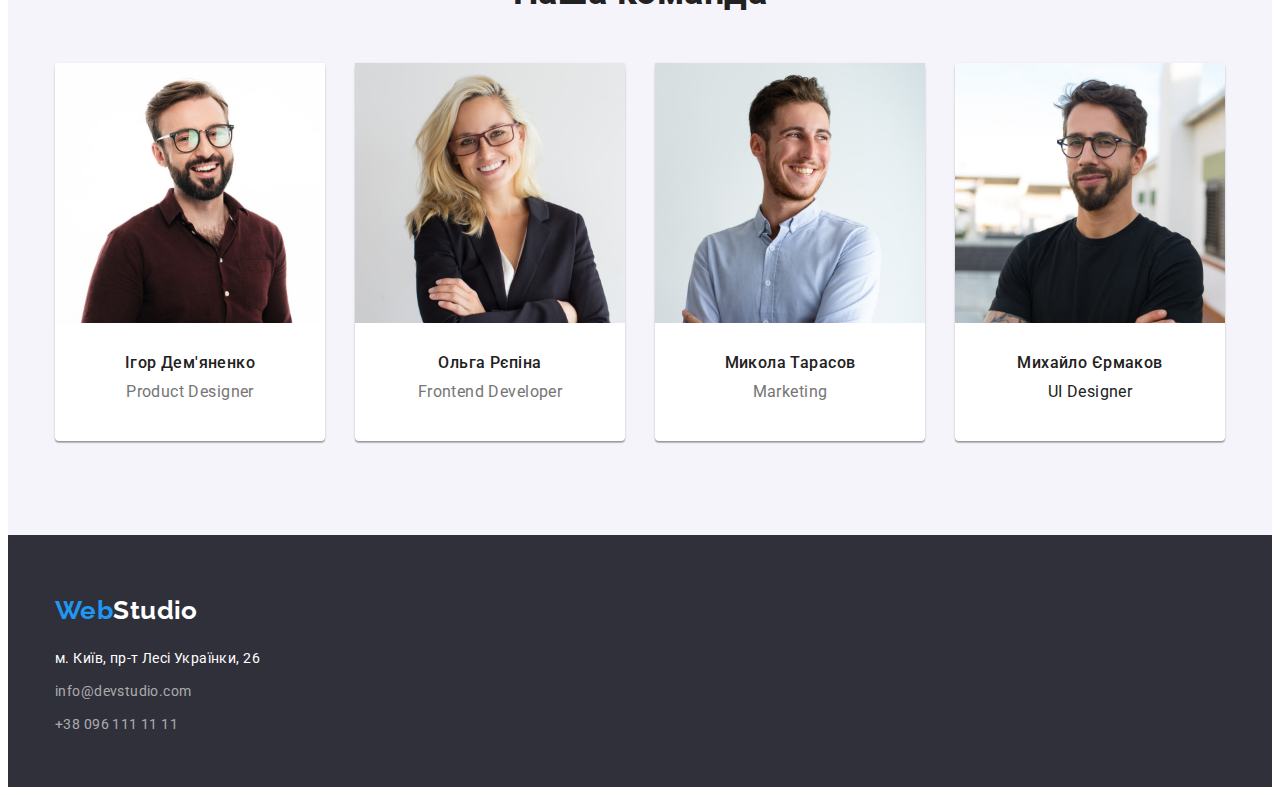
==== commit 38dc205f: "правка 8.11" ====
--- a/index.html
+++ b/index.html
@@ -51,6 +51,8 @@
                 <h2 hidden>переваги</h2>
                      <ul class=" list features">
                         <li class="features-item">
+                            <div class="features-img">
+                            </div>
                 <h3 class="uptitle features-title">УВАГА ДО ДЕТАЛЕЙ</h3>
                 <p class="features-text">Ідейні міркування, і навіть початок повсякденної роботи з формування позиції.</p>
                 </li>
--- a/css/style.css
+++ b/css/style.css
@@ -41,8 +41,11 @@
          p{
             margin: 0;
          }
+
+        
         
         .link {
+            
         text-decoration: none;
         color: var(--primary-text-color);
         }
@@ -78,9 +81,7 @@
             font-weight: 500;
             letter-spacing: 0.02em;
          }
-         .header-link{
-            
-         }
+         
          .page-header{
            
             
@@ -124,24 +125,22 @@
         font-size: 14px;
         line-height: 16px;
         letter-spacing: 0.02em;
-        
-        }
+   
+      
+        }
+        
         .nav-link:hover,
-        .nav-link:focus {
-            color: var(--accent-color);
-        }
+        .nav-link:focus,
         .nav-link:active{
             color: var(--accent-color);
+            
         }
         .nav-link-portfolio:hover,
         .nav-link-portfolio:focus{
             color: var(--accent-color);
-            
-        }
-        .nav-link-portfolio{
-            
-            text-shadow: 0px 4px 4px rgba(0, 0, 0, 0.25);
-        }
+           
+        }
+       
         .mail{
         margin-right: 50px;
         }
@@ -158,7 +157,7 @@
             font-size: 14px;
             line-height: 16px;
             letter-spacing: 0.02em;
-        color: var(--secondary-text-color);
+            color: var(--secondary-text-color);
         }
          /* site nav */
          .site-nav {
@@ -189,7 +188,7 @@
           .hero-container {
                  color: var(--primary-white-color);
             }
-            .hero .section{
+            .hero.section{
                 padding: 200px;
             }
 
@@ -207,6 +206,7 @@
         background-color: var(--footer-bg-color);
         }
         /* Button */
+        
      .button {
         min-width: 216;
         min-height: 50;
@@ -225,7 +225,7 @@
         letter-spacing: 0.06em;
         color: var(--primary-white-color);
         background-color: var(--accent-color);
-      
+        cursor:pointer;
         letter-spacing: 0.06em;
          color: #FFFFFF;
         border: 1px solid #000000;
@@ -240,7 +240,7 @@
         letter-spacing: 0.03em;
         color: var(--primary-text-color);
         background-color: var(--secondary-bg-color);
-        
+        border-radius: 4px;
         }
         .button.secondary:hover,
         .button.secondary:focus {
@@ -262,11 +262,13 @@
         /* features */
         .features {
             display: flex;
-            padding-bottom: 0;
+          
             }
         .uptitle.features-title {
          color: var(--primary-text-color);
         }
+
+        
         .features-item {
             display: block;
             
@@ -307,6 +309,7 @@
             margin-right: auto;
             margin-left: auto;
             vertical-align: bottom;
+            padding-top: 0;
              }
          .work-item {
             position: relative;
@@ -446,19 +449,21 @@
 
         .flex-iten:focus,
         .flex-iten:hover {
+            
             background: #ffffff;
             /* border: 1px solid #eeeeee; */
             box-sizing: border-box;
             }
         
         .iten{
+            
             display:block;
         }
         .flex-nav{
-            display: flex;
+         display: flex;
         flex-direction: column;
         align-items: center;
-        padding-bottom: 34px;
+        margin-bottom: 50px;
         }
        
         .fon{
